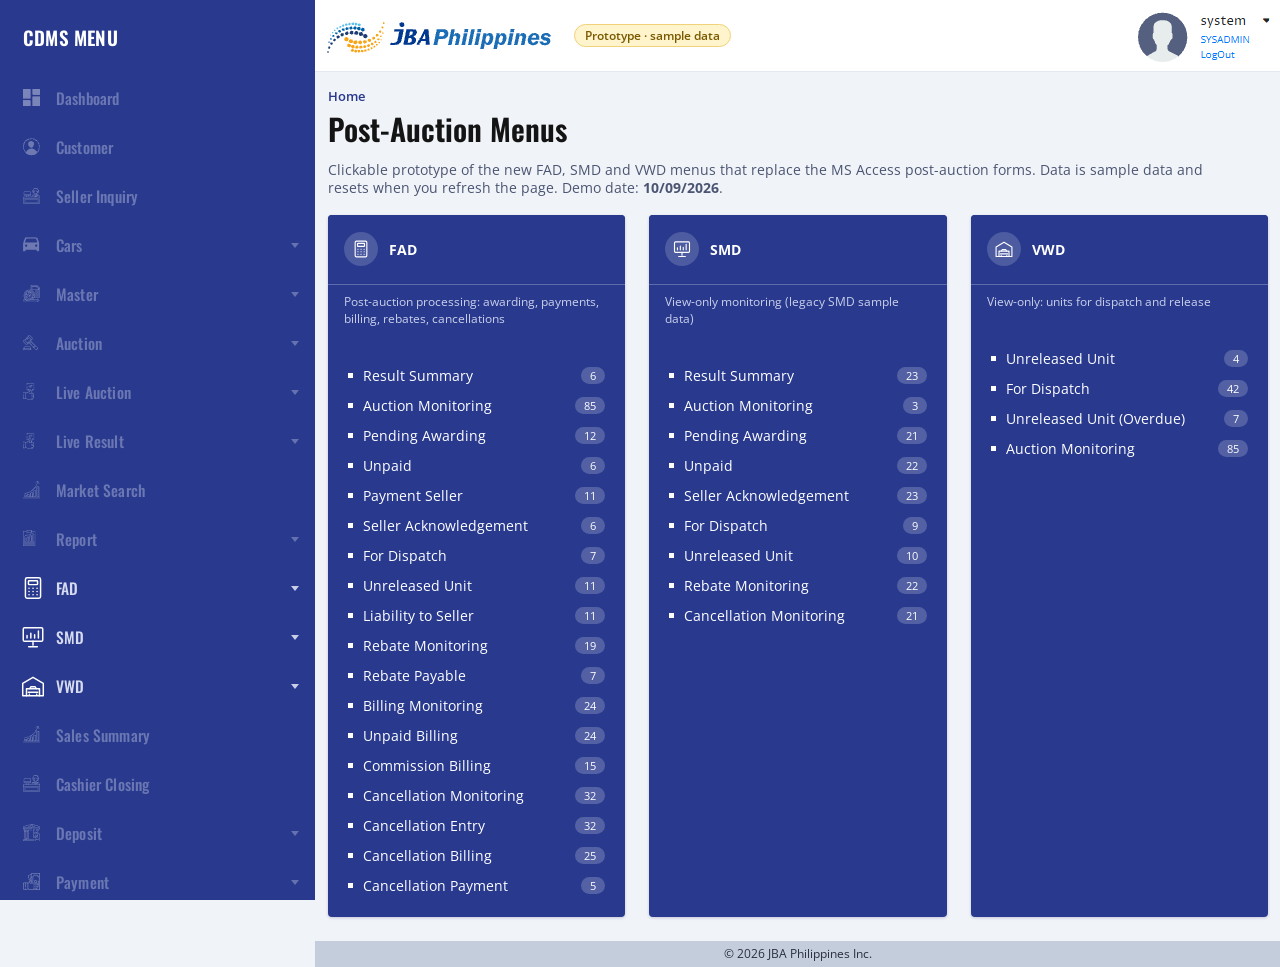
==== index.html @ b1fbfd3d "Add CDMS post-auction menus prototype (FAD, SMD, VWD) Clickable to-be prototype replacing the MS Acc" ====
<!DOCTYPE html>
<html lang="en">
<head>
  <meta charset="utf-8">
  <meta name="viewport" content="width=device-width, initial-scale=1">
  <title>CDMS Prototype | Post-Auction Menus</title>
  <link rel="stylesheet" href="styles.css">
  <script src="data.js" defer></script>
  <script src="app.js" defer></script>
</head>
<body>
  <div class="app">
    <nav class="side" aria-label="CDMS menu">
      <div class="side-h">CDMS MENU</div>
      <div class="menu" id="menu"></div>
    </nav>
    <div class="main">
      <header class="top">
        <button type="button" class="burger" id="burger" aria-label="Open menu"><svg width="20" height="20" viewBox="0 0 24 24" fill="none" stroke="#293a8e" stroke-width="2.2" stroke-linecap="round"><path d="M4 6h16M4 12h16M4 18h16"/></svg></button>
        <img class="logo" id="home-logo" src="assets/logo.png" alt="JBA Philippines (go to Home)">
        <span class="proto-tag">Prototype · sample data</span>
        <img class="user" src="assets/user.png" alt="Signed in as system (SYSADMIN)">
      </header>
      <main class="content" id="content" tabindex="-1"></main>
      <footer class="foot">&copy; 2026 JBA Philippines Inc.</footer>
    </div>
  </div>
  <div class="toast-wrap" id="toasts" aria-live="polite"></div>
</body>
</html>
---- styles.css ----
/* styles.css — CDMS Post-Auction prototype (FAD / SMD / VWD). Vanilla CSS, no framework. */
/* FONTS:START (embedded so the prototype works offline from file://) */
@font-face{font-family:'Oswald';font-weight:400;font-display:swap;src:url([data-uri]) format('woff2');}
@font-face{font-family:'Oswald';font-weight:500;font-display:swap;src:url([data-uri]) format('woff2');}
@font-face{font-family:'Oswald';font-weight:600;font-display:swap;src:url([data-uri]) format('woff2');}
@font-face{font-family:'Open Sans';font-weight:400;font-display:swap;src:url([data-uri]) format('woff2');}
@font-face{font-family:'Open Sans';font-weight:600;font-display:swap;src:url([data-uri]) format('woff2');}
@font-face{font-family:'Open Sans';font-weight:700;font-display:swap;src:url([data-uri]) format('woff2');}
/* FONTS:END */
:root{
  --navy:#293a8e; --navy-dark:#172565; --navy-mid:#22317a; --navy-deep:#1c2a6c; --navy-active:#3f4e9a; --edit:#2d55b8;
  --bg:#f0f3f8; --card:#fff; --text:#1f2433; --muted:#4b5571; --faint:#6b7491; --line:#e5e9f2; --line-2:#c9d1e3;
  --zebra:#f7f9fc; --sel:#e4ebfb; --dirty-bg:#fff8e1; --dirty-bd:#e0b64a; --danger:#b42318; --ok:#1b7343;
  --side-w:315px; --top-h:72px; --radius:4px;
  --font-ui:'Open Sans',Arial,sans-serif; --font-head:'Oswald','Arial Narrow',Arial,sans-serif;
}
*{box-sizing:border-box}
html,body{margin:0;height:100%}
body{font-family:var(--font-ui);background:var(--bg);color:var(--text);font-size:14px;-webkit-font-smoothing:antialiased}
button,input,select,textarea{font:inherit;color:inherit}
button{cursor:pointer}
.app{display:flex;min-height:100vh}

/* ---------- Sidebar ---------- */
.side{width:var(--side-w);flex:none;background:var(--navy);display:flex;flex-direction:column;position:sticky;top:0;height:100vh;z-index:30}
.side-h{height:73px;flex:none;display:flex;align-items:center;padding-left:23px;font-family:var(--font-head);font-weight:600;font-size:19px;color:#fff;letter-spacing:.2px}
.menu{flex:1;overflow-y:auto;padding-bottom:16px;scrollbar-width:thin;scrollbar-color:rgba(255,255,255,.3) transparent}
.mi{width:100%;height:49px;display:flex;align-items:center;padding:0 40px 0 20px;background:none;border:0;color:#d6dbef;font-family:var(--font-head);font-weight:500;font-size:15.5px;letter-spacing:.15px;position:relative;text-align:left}
.mi img,.mi svg{width:26px;height:26px;margin-right:10px;flex:none}
.mi .caret{position:absolute;right:16px;top:50%;margin-top:-2px;border-top:5px solid #c9cee6;border-left:4.5px solid transparent;border-right:4.5px solid transparent;transition:transform .15s}
.mi[aria-expanded="true"]{color:#fff;background:#2f409a}
.mi[aria-expanded="true"] .caret{transform:rotate(180deg)}
.mi:not(.is-disabled):hover{background:#33449e;color:#fff}
.mi.is-disabled{opacity:.38;cursor:not-allowed}
.mi:focus-visible,.mis:focus-visible{outline:2px solid #fff;outline-offset:-2px}
.lvs{background:var(--navy-mid);padding:4px 0 6px}
.lvs[hidden]{display:none}
.mis{display:flex;align-items:center;height:33px;padding-left:56px;color:#bcc3e2;font-family:var(--font-head);font-weight:400;font-size:14.5px;letter-spacing:.2px;position:relative;text-decoration:none}
.mis:before{content:'';position:absolute;left:30px;top:50%;width:6px;height:6px;margin-top:-3px;border-radius:50%;border:1.5px solid #7f89bd}
.mis:hover{color:#fff;background:#2a3a88}
.mis.is-active{background:var(--navy-active);color:#fff;box-shadow:inset 4px 0 0 #fff}
.mis.is-active:before{background:#fff;border-color:#fff}
.mis .cnt{margin-left:auto;margin-right:16px;font-family:var(--font-ui);font-size:11px;background:rgba(255,255,255,.14);border-radius:9px;padding:0 7px;line-height:17px}
.side-note{padding:10px 20px 4px;color:#9aa3cf;font-size:11.5px;line-height:1.4}

/* ---------- Main ---------- */
.main{flex:1;display:flex;flex-direction:column;min-width:0}
.top{height:var(--top-h);flex:none;background:#fff;display:flex;align-items:center;gap:14px;padding:0 4px 0 7px;border-bottom:1px solid #e3e7ef;position:sticky;top:0;z-index:20}
.top .logo{height:46px;cursor:pointer}
.top .user{height:62px;margin-left:auto}
.proto-tag{font-size:11.5px;font-weight:600;color:#7a5a00;background:#fff4cc;border:1px solid #f0d27a;border-radius:12px;padding:3px 10px}
.burger{display:none;border:1px solid var(--line-2);background:#fff;border-radius:4px;width:38px;height:38px;align-items:center;justify-content:center}
.content{flex:1;padding:16px 12px 24px 13px}
.foot{height:26px;flex:none;background:#c4cddb;display:flex;align-items:center;justify-content:center;font-size:12px;color:#2a2f3d}

/* ---------- Page head ---------- */
.crumb{font-size:12.5px;color:var(--faint);display:flex;gap:7px;align-items:center}
.crumb a{color:var(--faint);text-decoration:none}.crumb a:hover{text-decoration:underline}
.crumb b{color:var(--navy);font-weight:600}
.hrow{display:flex;align-items:flex-end;justify-content:space-between;gap:12px;margin-top:3px;flex-wrap:wrap}
h1{font-family:var(--font-head);font-weight:600;font-size:30px;color:#141414;margin:0;line-height:1.2}
.acts{display:flex;gap:6px;align-items:center;font-size:12px;color:var(--faint);padding-bottom:5px}
.pill{border:1px solid #9aa4cf;color:var(--navy);background:#fff;border-radius:12px;padding:2px 11px;font-size:12px;font-weight:600}
.pill.u{background:var(--navy);color:#fff;border-color:var(--navy)}
.rule{margin-top:7px;font-size:13px;color:var(--muted);display:flex;gap:7px;align-items:flex-start}
.rule svg{color:var(--navy);flex:none;margin-top:1px}

/* ---------- Cards ---------- */
.card{background:var(--card);border-radius:var(--radius);box-shadow:0 1px 3px rgba(23,37,101,.13);margin-top:14px;overflow:hidden}
.card-h{background:var(--navy);color:#fff;min-height:50px;display:flex;align-items:center;padding:0 16px;gap:11px;font-size:14px}
.card-h .ico{width:34px;height:34px;border-radius:50%;background:rgba(255,255,255,.17);display:flex;align-items:center;justify-content:center;flex:none}
.card-h .bdg{background:rgba(255,255,255,.2);border-radius:10px;padding:1px 9px;font-size:11px;font-weight:600}
.card-h .sp{flex:1}
.card-h .hint{font-size:12px;color:#c9cfeb;display:flex;gap:14px}
.fb{padding:12px 16px 14px;display:flex;flex-wrap:wrap;gap:12px 14px;align-items:flex-end}
.fld{display:flex;flex-direction:column;gap:5px;width:205px}
.fld.w1{width:150px}.fld.w2{width:300px}
.fld label,.fld .lbl{font-size:12px;font-weight:600;color:#3b4466}
.ctl{height:34px;border:1px solid var(--line-2);border-radius:3px;background:#fff;padding:0 10px;font-size:13px;width:100%}
.ctl:focus,.cell-in:focus,textarea.ctl:focus{outline:none;border-color:var(--navy);box-shadow:0 0 0 2px rgba(41,58,142,.18)}
textarea.ctl{height:76px;padding:8px 10px;resize:vertical}
.ctl[readonly]{background:#f1f3f8;color:var(--muted)}
.range{display:flex;gap:6px;align-items:center}.range .ctl{width:auto;flex:1;min-width:0;padding:0 6px}
.err{color:var(--danger);font-size:12px;min-height:0}
.is-invalid{border-color:var(--danger)!important;background:#fff5f5!important}
.btns{display:flex;gap:8px;margin-left:auto;flex-wrap:wrap}
.btn{height:34px;padding:0 15px;border-radius:3px;font-size:13px;font-weight:600;display:inline-flex;align-items:center;gap:7px;white-space:nowrap;border:1px solid var(--navy)}
.btn.pr{background:var(--navy);color:#fff}
.btn.pr:hover{background:#22327c}
.btn.ol{background:#fff;color:var(--navy)}
.btn.ol:hover{background:#f2f4fb}
.btn.gh{background:#fff;color:var(--muted);border-color:#cfd6e6}
.btn.dg{background:var(--danger);color:#fff;border-color:var(--danger)}
.btn[disabled]{opacity:.45;cursor:not-allowed}
.btn .n{background:rgba(255,255,255,.25);border-radius:9px;padding:0 6px;font-size:11px}
.btn.ol .n{background:#e6e9f5}

/* ---------- Table ---------- */
.tb{display:flex;align-items:center;gap:14px;padding:10px 16px;border-bottom:1px solid #e6eaf2;font-size:12.5px;color:var(--muted);flex-wrap:wrap}
.tb select{height:28px;border:1px solid var(--line-2);border-radius:3px;padding:0 6px;margin:0 6px;background:#fff}
.lg{display:flex;gap:14px;align-items:center}
.lg span{display:inline-flex;align-items:center;gap:5px}
.sw{width:13px;height:13px;border-radius:2px;display:inline-block}
.sw.l{background:var(--navy-dark)}.sw.e{background:var(--edit)}.sw.d{background:var(--dirty-bg);border:1px solid var(--dirty-bd)}
.msg{margin:10px 16px 0;padding:9px 12px;border-radius:3px;font-size:13px;display:flex;gap:8px;align-items:flex-start}
.msg.error{background:#fdecec;color:#8a1c12;border:1px solid #f3c2bd}
.msg.info{background:#eef2fb;color:#2a3a7a;border:1px solid #cfd8f0}
.tw{padding:0 16px;overflow-x:auto}
table{width:100%;border-collapse:collapse;font-size:12.5px}
th{background:var(--navy-dark);color:#fff;font-weight:600;padding:0;text-align:center;border-right:1px solid #2b3a7d;vertical-align:middle;font-size:12.3px}
th:last-child{border-right:0}
th.ed{background:var(--edit)}
th .hb{width:100%;min-height:40px;background:none;border:0;color:#fff;font-weight:600;padding:6px 7px;display:flex;align-items:center;justify-content:center;gap:5px;line-height:1.25}
th .hb:hover{background:rgba(255,255,255,.08)}
th .lk{opacity:.6;flex:none}
.si{display:inline-block;width:7px;height:11px;margin-left:2px;position:relative;opacity:.45;flex:none}
.si:before,.si:after{content:'';position:absolute;left:0;border-left:3.5px solid transparent;border-right:3.5px solid transparent}
.si:before{top:0;border-bottom:4px solid #fff}.si:after{bottom:0;border-top:4px solid #fff}
th[aria-sort="ascending"] .si,th[aria-sort="descending"] .si{opacity:1}
th[aria-sort="ascending"] .si:after{opacity:.25}
th[aria-sort="descending"] .si:before{opacity:.25}
td{padding:0 8px;height:34px;border-bottom:1px solid var(--line);white-space:nowrap}
tbody tr:nth-child(even) td{background:var(--zebra)}
tbody tr.is-dirty td{background:#fffdf4}
td.r{text-align:right;font-variant-numeric:tabular-nums}
td.c{text-align:center}
.tx{overflow:hidden;text-overflow:ellipsis;white-space:nowrap}
tfoot td{font-weight:700;background:#eef1f8;border-top:2px solid var(--line-2);border-bottom:0}
.cell-in{height:26px;border:1px solid #b7c2dd;border-radius:3px;background:#fff;padding:0 6px;font-size:12.5px;width:100%;min-width:118px}
.cell-in.num{text-align:right;min-width:100px}
.cell-in.is-dirty,.chk.is-dirty{background:var(--dirty-bg);border-color:var(--dirty-bd)}
.chk{width:17px;height:17px;accent-color:var(--navy);cursor:pointer;vertical-align:middle}
.chk.is-dirty{outline:2px solid #f2d27a;outline-offset:1px}
.ro-chk{display:inline-flex;width:16px;height:16px;border-radius:3px;border:1.5px solid #c2c8d8;background:#f1f3f8;align-items:center;justify-content:center;color:#fff;vertical-align:middle}
.ro-chk.on{background:#8f99c2;border-color:#8f99c2}
.st{display:inline-block;padding:2px 9px;border-radius:10px;font-size:11.5px;font-weight:600}
.st.sold{background:#e2f3e9;color:var(--ok)}.st.ns{background:#eceff4;color:#59627a}.st.cx{background:#fde7e7;color:var(--danger)}
.late{color:var(--danger);font-weight:600}
.empty{padding:38px 16px;text-align:center;color:var(--faint)}
.empty svg{color:#b8c0d8;margin-bottom:6px}
.empty b{display:block;color:var(--text);font-size:14px;margin-bottom:4px}
.pg{display:flex;justify-content:space-between;align-items:center;padding:11px 16px 13px;font-size:12.5px;color:var(--muted);gap:10px;flex-wrap:wrap}
.pgr{display:flex;gap:4px}
.pb{min-width:30px;height:28px;padding:0 9px;border:1px solid #cfd6e6;border-radius:3px;background:#fff;color:var(--navy)}
.pb.is-active{background:var(--navy);color:#fff;border-color:var(--navy)}
.pb[disabled]{color:#a6aec2;cursor:not-allowed}

/* ---------- Entry form (Cancellation Entry) ---------- */
.row2{display:flex;gap:14px;align-items:stretch}
.fgrid{display:grid;grid-template-columns:repeat(4,1fr);gap:14px 22px;padding:16px 18px 6px}
.fgrid.two{grid-template-columns:1fr 1fr}
.fgrid .fld{width:auto}
.fgrid .full{grid-column:1/-1}.fgrid .half{grid-column:span 2}
.fact{display:flex;justify-content:flex-end;gap:8px;padding:10px 18px 16px}
.note{font-size:12.5px;color:var(--faint);padding:0 18px 14px}
.chkline{display:flex;align-items:center;gap:9px;height:34px;font-size:13px}

/* ---------- Home ---------- */
.home h1{margin:6px 0 4px}
.home .lead{color:var(--muted);font-size:13.5px;max-width:900px}
.hgrid{display:grid;grid-template-columns:repeat(3,minmax(0,1fr));gap:24px;margin-top:18px}
.hcard{background:var(--navy);color:#fff;border-radius:var(--radius);box-shadow:0 1px 3px rgba(23,37,101,.2);overflow:hidden}
.hcard .card-h{border-bottom:1px solid rgba(255,255,255,.25);min-height:70px}
.hcard ul{list-style:none;margin:0;padding:10px 16px 16px}
.hcard li a{display:flex;align-items:center;gap:10px;color:#fff;text-decoration:none;font-size:13.5px;padding:6px 4px;border-radius:3px}
.hcard li a:before{content:'';width:5px;height:5px;background:#fff;flex:none}
.hcard li a:hover{background:rgba(255,255,255,.08)}
.hcard .cnt{margin-left:auto;background:rgba(255,255,255,.2);border-radius:10px;padding:1px 9px;font-size:11px}
.hcard .sub{font-size:12px;color:#c9cfeb;padding:0 16px 12px;margin-top:-6px}

/* ---------- Modal & toast ---------- */
.modal-bg{position:fixed;inset:0;background:rgba(14,20,45,.45);display:flex;align-items:flex-start;justify-content:center;padding:40px 16px;z-index:100;overflow:auto}
.modal{background:#fff;border-radius:6px;box-shadow:0 10px 40px rgba(0,0,0,.25);width:min(860px,100%)}
.modal.wide{width:min(1040px,100%)}
.modal-h{background:var(--navy);color:#fff;padding:14px 18px;border-radius:6px 6px 0 0;display:flex;align-items:center;gap:10px;font-weight:600}
.modal-h .x{margin-left:auto;background:none;border:0;color:#fff;font-size:20px;line-height:1}
.modal-b{padding:16px 18px;max-height:65vh;overflow:auto}
.modal-f{padding:12px 18px;border-top:1px solid var(--line);display:flex;justify-content:flex-end;gap:8px;align-items:center}
.modal-f .left{margin-right:auto;font-size:12px;color:var(--faint)}
.mail{border:1px solid var(--line);border-radius:4px;margin-bottom:14px}
.mail-h{background:#f6f8fc;padding:10px 12px;font-size:12.5px;display:grid;grid-template-columns:80px 1fr;gap:4px 8px;border-bottom:1px solid var(--line)}
.mail-h b{color:var(--faint);font-weight:600}
.mail-b{padding:12px;font-size:13px;line-height:1.55}
.att{display:inline-flex;align-items:center;gap:6px;border:1px solid var(--line-2);border-radius:3px;padding:3px 8px;font-size:12px;background:#fff}
.doc{border:1px solid var(--line);padding:22px 26px;font-size:12.5px}
.doc h2{font-family:var(--font-head);font-weight:600;font-size:20px;margin:0 0 2px}
.doc .meta{display:flex;justify-content:space-between;color:var(--muted);margin-bottom:12px;gap:12px;flex-wrap:wrap}
.doc table th{background:#eef1f8;color:var(--text);padding:6px 8px;border:1px solid var(--line)}
.doc table td{border:1px solid var(--line);height:28px}
.doc .sign{display:flex;gap:40px;margin-top:34px}.doc .sign div{flex:1;border-top:1px solid #999;padding-top:4px;color:var(--muted);font-size:11.5px}
.doc .fn{margin-top:10px;font-size:11.5px;color:var(--faint)}
.toast-wrap{position:fixed;right:18px;bottom:40px;display:flex;flex-direction:column;gap:8px;z-index:200}
.toast{background:#1d2a64;color:#fff;padding:11px 14px;border-radius:5px;box-shadow:0 6px 20px rgba(0,0,0,.2);font-size:13px;max-width:380px;display:flex;gap:8px;animation:tin .2s ease-out}
.toast.warn{background:#7a4a00}
@keyframes tin{from{transform:translateY(8px);opacity:0}to{transform:none;opacity:1}}
.sr{position:absolute;width:1px;height:1px;overflow:hidden;clip:rect(0 0 0 0)}

/* ---------- Responsive: tablet ---------- */
@media (max-width:1100px){
  .side{position:fixed;left:0;top:0;transform:translateX(-100%);transition:transform .2s;box-shadow:4px 0 20px rgba(0,0,0,.25)}
  body.nav-open .side{transform:none}
  .burger{display:inline-flex}
  .hgrid{grid-template-columns:1fr 1fr}
  .row2{flex-direction:column}
  .row2>.card{width:auto!important}
  .fgrid{grid-template-columns:1fr 1fr}
}
@media (max-width:768px){
  .hgrid{grid-template-columns:1fr}
  .fld,.fld.w2{width:100%}
  .fgrid{grid-template-columns:1fr}
  .acts{display:none}
  .top .user{height:48px}
}

/* ---------- Print ---------- */
@media print{
  .side,.top,.foot,.acts,.card.filter,.tb,.pg,.btns,.toast-wrap,.burger{display:none!important}
  .content{padding:0}
  .card{box-shadow:none;border:1px solid #ccc}
  .tw{overflow:visible}
  body.printing .app{display:none}
  body.printing .modal-bg{position:static;background:none;padding:0}
  body.printing .modal{box-shadow:none;width:100%}
  body.printing .modal-h,body.printing .modal-f{display:none}
  body.printing .modal-b{max-height:none;overflow:visible;padding:0}
  @page{size:A4 landscape;margin:12mm}
}
table.cmp th{font-size:11.5px}table.cmp th .hb{padding:5px 4px}table.cmp td{padding:0 5px;font-size:12px}
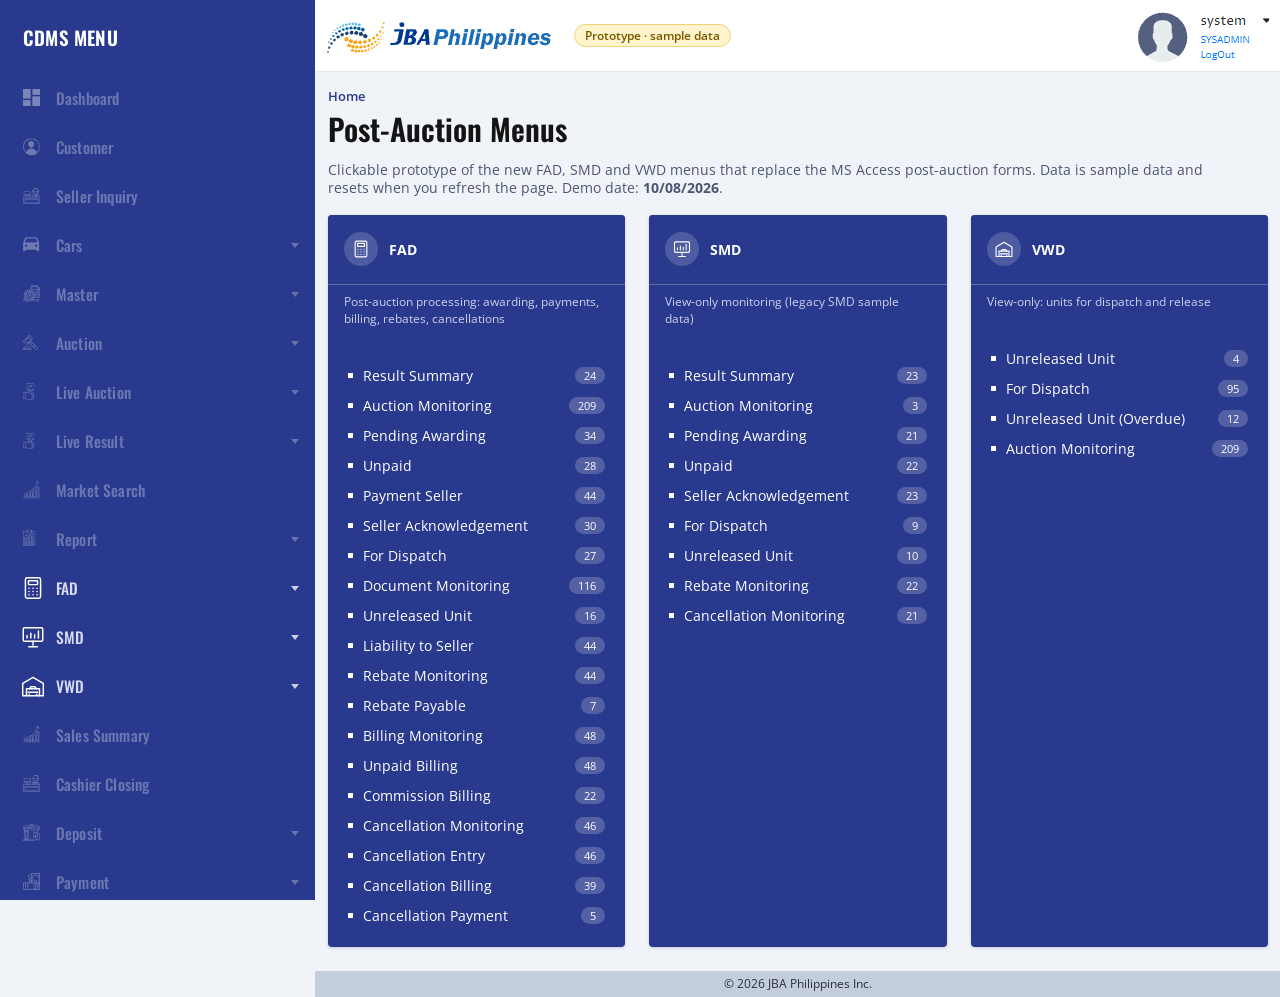
==== commit c44f4a6c: "Add reports.js with awarding and rebate confirmation in the BAAF email Email BAAF now previews the n" ====
--- a/index.html
+++ b/index.html
@@ -7,6 +7,7 @@
   <link rel="stylesheet" href="styles.css">
   <script src="data.js" defer></script>
   <script src="app.js" defer></script>
+  <script src="reports.js" defer></script>
 </head>
 <body>
   <div class="app">
--- a/styles.css
+++ b/styles.css
@@ -33,6 +33,8 @@
 .mi[aria-expanded="true"] .caret{transform:rotate(180deg)}
 .mi:not(.is-disabled):hover{background:#33449e;color:#fff}
 .mi.is-disabled{opacity:.38;cursor:not-allowed}
+a.mi{text-decoration:none}
+.mi.is-active{background:var(--navy-active);color:#fff;box-shadow:inset 4px 0 0 #fff}
 .mi:focus-visible,.mis:focus-visible{outline:2px solid #fff;outline-offset:-2px}
 .lvs{background:var(--navy-mid);padding:4px 0 6px}
 .lvs[hidden]{display:none}
@@ -135,7 +137,8 @@
 .ro-chk{display:inline-flex;width:16px;height:16px;border-radius:3px;border:1.5px solid #c2c8d8;background:#f1f3f8;align-items:center;justify-content:center;color:#fff;vertical-align:middle}
 .ro-chk.on{background:#8f99c2;border-color:#8f99c2}
 .st{display:inline-block;padding:2px 9px;border-radius:10px;font-size:11.5px;font-weight:600}
-.st.sold{background:#e2f3e9;color:var(--ok)}.st.ns{background:#eceff4;color:#59627a}.st.cx{background:#fde7e7;color:var(--danger)}
+.st.sold{background:#e2f3e9;color:var(--ok)}.st.ns{background:#eceff4;color:#59627a}.st.cx{background:#fde7e7;color:var(--danger)}.st.up{background:var(--sel);color:var(--edit)}
+.blank{color:var(--faint);font-style:italic}
 .late{color:var(--danger);font-weight:600}
 .empty{padding:38px 16px;text-align:center;color:var(--faint)}
 .empty svg{color:#b8c0d8;margin-bottom:6px}
@@ -214,6 +217,27 @@
   .top .user{height:48px}
 }
 
+/* ---------- Reports (layouts of the MS Access samples) ---------- */
+.rpt{background:#fff;color:#111;font-size:12px;line-height:1.45;padding:16mm 14mm;margin:0 auto 16px;border:1px solid var(--line);max-width:1040px}
+.rpt h1{font-family:var(--font-head);font-size:22px;text-align:center;margin:0 0 14px;letter-spacing:.3px}
+.rpt h2{font-size:14px;text-align:center;margin:0 0 2px}
+.rpt h3{font-size:12px;margin:14px 0 4px;text-transform:uppercase;letter-spacing:.3px}
+.rpt p{margin:6px 0}
+.rpt table{width:100%;border-collapse:collapse;margin:8px 0}
+.rpt th{background:#eef1f8;border:1px solid #b9bfcc;padding:5px 6px;font-size:11px;text-align:left;font-weight:600}
+.rpt td{border:1px solid #b9bfcc;padding:4px 6px;font-size:11.5px;vertical-align:top}
+.rpt .r{text-align:right}.rpt .c{text-align:center}
+.rpt tfoot td{font-weight:700;background:#f6f7fb}
+.rpt .kv{display:grid;grid-template-columns:140px 1fr 140px 1fr;gap:4px 12px;margin-bottom:10px}
+.rpt .kv b{font-weight:600;color:#444}
+.rpt .rsign{display:flex;gap:48px;margin-top:42px}.rpt .rsign div{flex:1;border-top:1px solid #333;padding-top:4px;text-align:center;font-size:11px}
+.rpt .fn{font-size:10.5px;color:#555}
+.rpt .rbox{display:inline-block;width:12px;height:12px;border:1px solid #333;margin-right:6px;vertical-align:-2px;text-align:center;line-height:11px;font-size:10px}
+.cols2{display:grid;grid-template-columns:1fr 1fr;gap:2px 24px}
+.rpt .split{display:grid;grid-template-columns:2fr 1fr;gap:18px;border-bottom:1px dashed #999;padding-bottom:14px;margin-bottom:14px}
+.rpt .split:last-child{border-bottom:0}
+button.att{cursor:pointer;font-family:inherit;color:inherit}button.att:hover{background:#f6f8fc}
+
 /* ---------- Print ---------- */
 @media print{
   .side,.top,.foot,.acts,.card.filter,.tb,.pg,.btns,.toast-wrap,.burger{display:none!important}
@@ -225,6 +249,8 @@
   body.printing .modal{box-shadow:none;width:100%}
   body.printing .modal-h,body.printing .modal-f{display:none}
   body.printing .modal-b{max-height:none;overflow:visible;padding:0}
+  body.printing .no-print{display:none!important}
+  .rpt{border:0;margin:0;padding:0;max-width:none;page-break-after:always}
   @page{size:A4 landscape;margin:12mm}
 }
 table.cmp th{font-size:11.5px}table.cmp th .hb{padding:5px 4px}table.cmp td{padding:0 5px;font-size:12px}
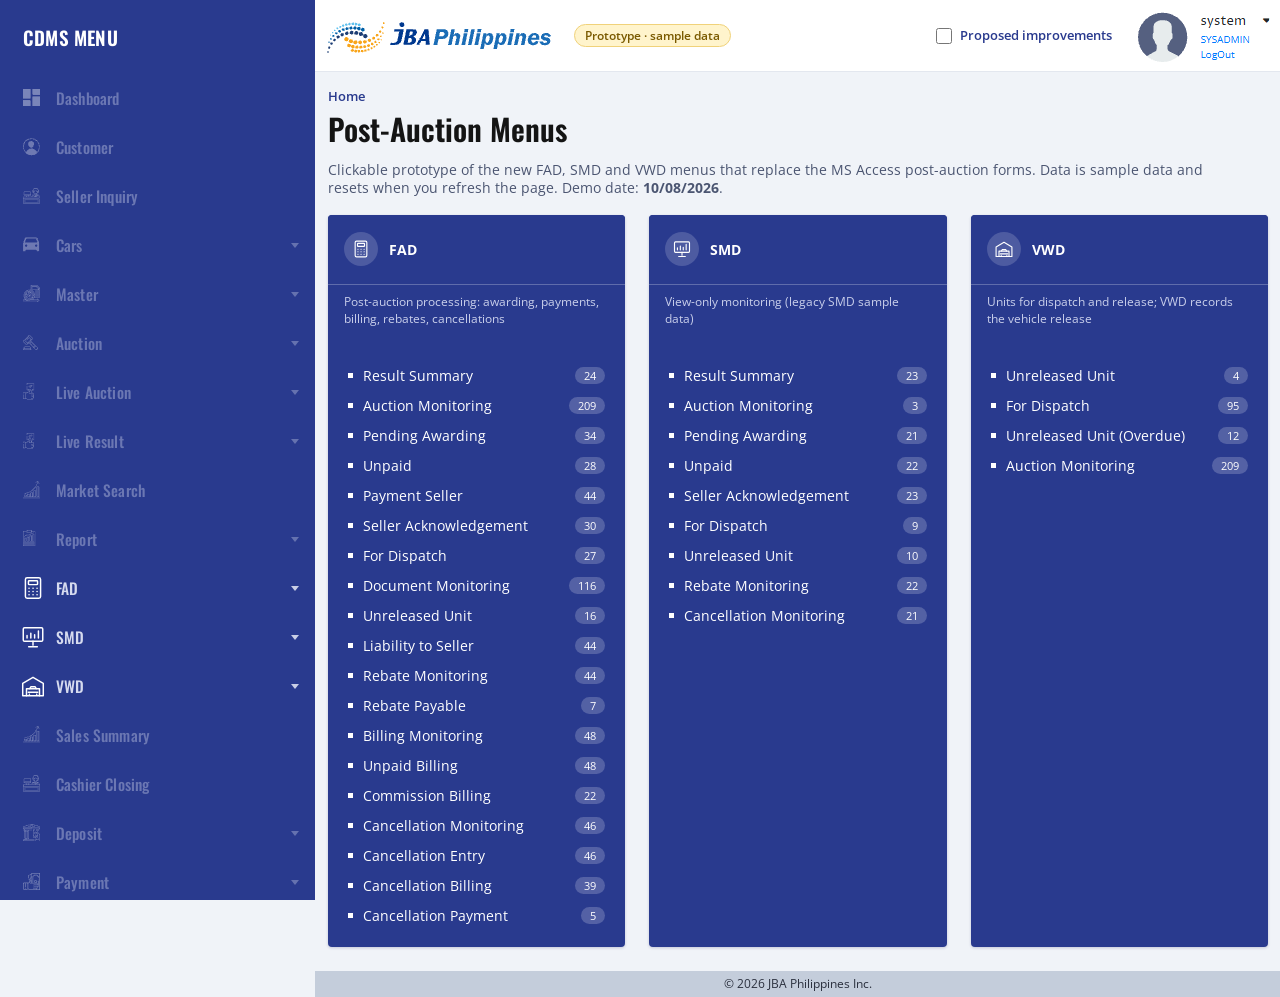
==== commit 0a9f684b: "Add the Proposed improvements switch, tags and data-extra.js Co-Authored-By: Claude Opus 5.5 <norepl" ====
--- a/index.html
+++ b/index.html
@@ -6,6 +6,7 @@
   <title>CDMS Prototype | Post-Auction Menus</title>
   <link rel="stylesheet" href="styles.css">
   <script src="data.js" defer></script>
+  <script src="data-extra.js" defer></script>
   <script src="app.js" defer></script>
   <script src="reports.js" defer></script>
 </head>
@@ -20,6 +21,7 @@
         <button type="button" class="burger" id="burger" aria-label="Open menu"><svg width="20" height="20" viewBox="0 0 24 24" fill="none" stroke="#293a8e" stroke-width="2.2" stroke-linecap="round"><path d="M4 6h16M4 12h16M4 18h16"/></svg></button>
         <img class="logo" id="home-logo" src="assets/logo.png" alt="JBA Philippines (go to Home)">
         <span class="proto-tag">Prototype · sample data</span>
+        <label class="prop-switch" title="Show LOGIQUE's proposed improvements (P1 to P6)"><input type="checkbox" id="proposed-switch">Proposed improvements</label>
         <img class="user" src="assets/user.png" alt="Signed in as system (SYSADMIN)">
       </header>
       <main class="content" id="content" tabindex="-1"></main>
--- a/styles.css
+++ b/styles.css
@@ -186,13 +186,6 @@
 .mail-h b{color:var(--faint);font-weight:600}
 .mail-b{padding:12px;font-size:13px;line-height:1.55}
 .att{display:inline-flex;align-items:center;gap:6px;border:1px solid var(--line-2);border-radius:3px;padding:3px 8px;font-size:12px;background:#fff}
-.doc{border:1px solid var(--line);padding:22px 26px;font-size:12.5px}
-.doc h2{font-family:var(--font-head);font-weight:600;font-size:20px;margin:0 0 2px}
-.doc .meta{display:flex;justify-content:space-between;color:var(--muted);margin-bottom:12px;gap:12px;flex-wrap:wrap}
-.doc table th{background:#eef1f8;color:var(--text);padding:6px 8px;border:1px solid var(--line)}
-.doc table td{border:1px solid var(--line);height:28px}
-.doc .sign{display:flex;gap:40px;margin-top:34px}.doc .sign div{flex:1;border-top:1px solid #999;padding-top:4px;color:var(--muted);font-size:11.5px}
-.doc .fn{margin-top:10px;font-size:11.5px;color:var(--faint)}
 .toast-wrap{position:fixed;right:18px;bottom:40px;display:flex;flex-direction:column;gap:8px;z-index:200}
 .toast{background:#1d2a64;color:#fff;padding:11px 14px;border-radius:5px;box-shadow:0 6px 20px rgba(0,0,0,.2);font-size:13px;max-width:380px;display:flex;gap:8px;animation:tin .2s ease-out}
 .toast.warn{background:#7a4a00}
@@ -234,7 +227,13 @@
 .rpt .fn{font-size:10.5px;color:#555}
 .rpt .rbox{display:inline-block;width:12px;height:12px;border:1px solid #333;margin-right:6px;vertical-align:-2px;text-align:center;line-height:11px;font-size:10px}
 .cols2{display:grid;grid-template-columns:1fr 1fr;gap:2px 24px}
-.rpt .split{display:grid;grid-template-columns:2fr 1fr;gap:18px;border-bottom:1px dashed #999;padding-bottom:14px;margin-bottom:14px}
+.dt-lot{border:1px solid var(--line);border-radius:4px;margin:0 0 12px;padding:8px 12px}.dt-lot .cols2{margin-bottom:8px}
+.rpt .split{display:grid;grid-template-columns:2fr 1fr;gap:18px;border-bottom:1px dashed #999;padding-bottom:8px;margin-bottom:8px;break-inside:avoid;page-break-inside:avoid}
+.rpt .split .kv{grid-template-columns:auto 1fr auto 1fr;gap:2px 10px;margin-bottom:6px}
+.rpt .split .gp .kv{grid-template-columns:auto 1fr}
+.rpt .split .cols2{grid-template-columns:repeat(5,auto);gap:2px 12px}
+.rpt .split .rsign{margin-top:24px;gap:24px}
+.rpt .split p{margin:3px 0}
 .rpt .split:last-child{border-bottom:0}
 button.att{cursor:pointer;font-family:inherit;color:inherit}button.att:hover{background:#f6f8fc}
 
@@ -251,6 +250,21 @@
   body.printing .modal-b{max-height:none;overflow:visible;padding:0}
   body.printing .no-print{display:none!important}
   .rpt{border:0;margin:0;padding:0;max-width:none;page-break-after:always}
+  .rpt:last-child{page-break-after:auto;break-after:auto}
+  .rpt.portrait{page:rpt-portrait}
+  .rpt.landscape{page:rpt-landscape}
   @page{size:A4 landscape;margin:12mm}
 }
+/* Named pages for the reports (top level: named @page rules are not reliably accepted inside @media) */
+@page rpt-portrait{size:A4 portrait;margin:12mm}
+@page rpt-landscape{size:A4 landscape;margin:12mm}
 table.cmp th{font-size:11.5px}table.cmp th .hb{padding:5px 4px}table.cmp td{padding:0 5px;font-size:12px}
+/* ── Proposed improvements switch and tags (spec 2026-10-15) ── */
+.prop-switch{margin-left:auto;display:flex;align-items:center;gap:8px;font-size:12.5px;font-weight:600;color:var(--navy);cursor:pointer;white-space:nowrap}
+.prop-switch input{width:16px;height:16px;margin:0;accent-color:var(--navy);cursor:pointer}
+.top .prop-switch+.user{margin-left:6px}
+.ptag{display:inline-block;margin-left:6px;padding:0 7px;border-radius:9px;font-family:var(--font-ui);font-size:10.5px;font-weight:700;letter-spacing:0;line-height:17px;vertical-align:middle;white-space:nowrap;background:#fff4cc;color:#7a5a00;border:1px solid #f0d27a}
+.ptag.wish{background:#e2f3e9;color:#1d6b3c;border-color:#a9d8bb}
+.ptag.mini{font-size:9.5px;line-height:15px;padding:0 5px}
+@media (max-width:768px){.prop-switch{font-size:0;gap:0}}
+@media print{.ptag{display:none}}
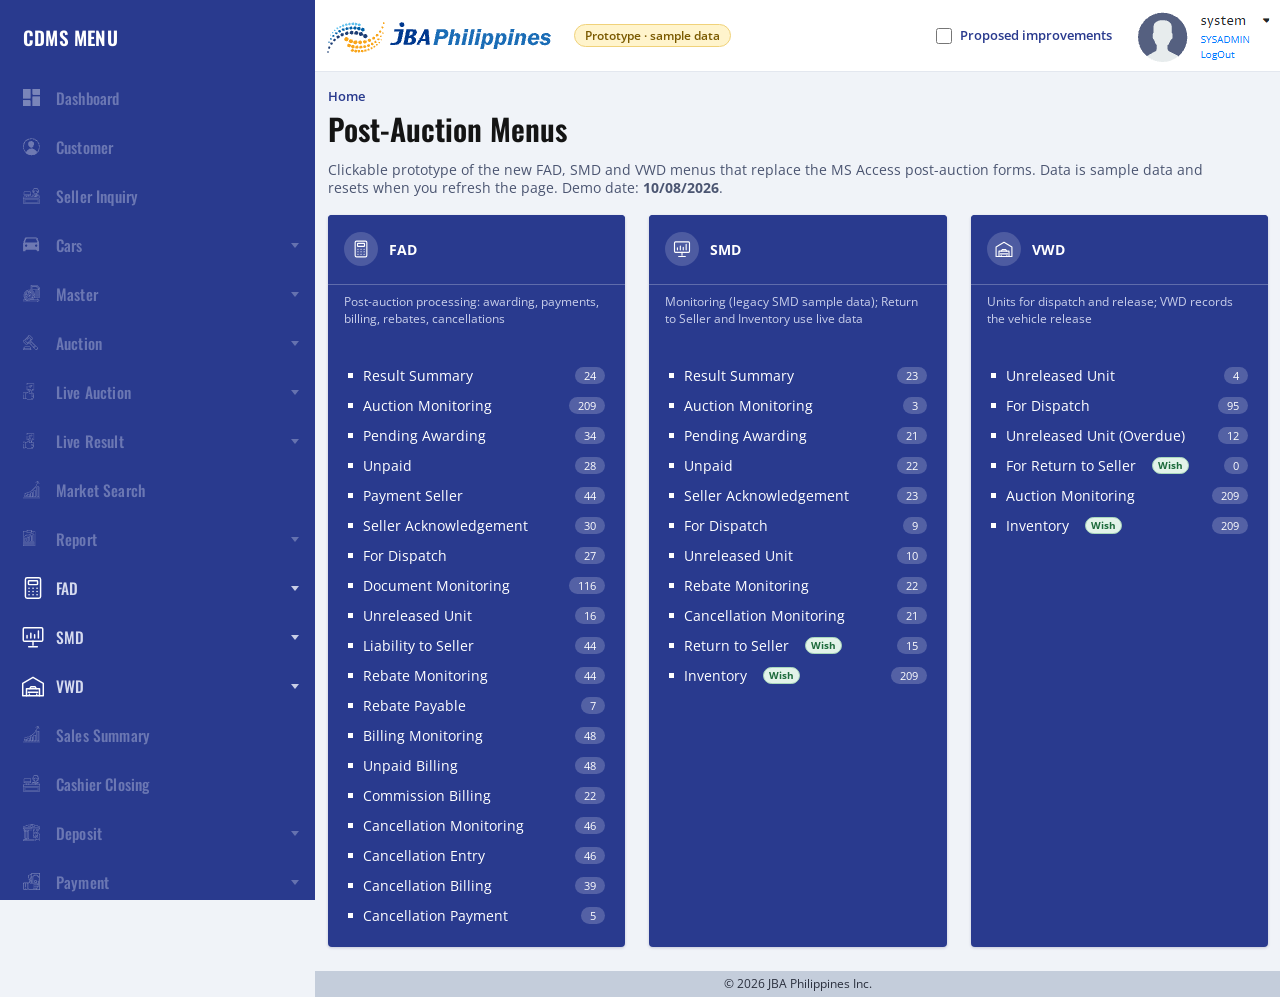
==== commit 686c9f6a: "Withdraw P1 and reword P3 after JBAP's feedback JBAP keeps the Access format for Buyer Paid, so the " ====
--- a/index.html
+++ b/index.html
@@ -21,7 +21,7 @@
         <button type="button" class="burger" id="burger" aria-label="Open menu"><svg width="20" height="20" viewBox="0 0 24 24" fill="none" stroke="#293a8e" stroke-width="2.2" stroke-linecap="round"><path d="M4 6h16M4 12h16M4 18h16"/></svg></button>
         <img class="logo" id="home-logo" src="assets/logo.png" alt="JBA Philippines (go to Home)">
         <span class="proto-tag">Prototype · sample data</span>
-        <label class="prop-switch" title="Show LOGIQUE's proposed improvements (P1 to P6)"><input type="checkbox" id="proposed-switch">Proposed improvements</label>
+        <label class="prop-switch" title="Show LOGIQUE's proposed improvements (P2 to P6)"><input type="checkbox" id="proposed-switch">Proposed improvements</label>
         <img class="user" src="assets/user.png" alt="Signed in as system (SYSADMIN)">
       </header>
       <main class="content" id="content" tabindex="-1"></main>
--- a/styles.css
+++ b/styles.css
@@ -268,3 +268,21 @@
 .ptag.mini{font-size:9.5px;line-height:15px;padding:0 5px}
 @media (max-width:768px){.prop-switch{font-size:0;gap:0}}
 @media print{.ptag{display:none}}
+.sr-only{position:absolute;width:1px;height:1px;padding:0;margin:-1px;overflow:hidden;clip:rect(0,0,0,0);white-space:nowrap;border:0}
+.msg[hidden]{display:none}
+/* P6: menu badges and the Home panels (switch on) */
+.qbs{margin-left:auto;margin-right:12px;display:flex;gap:4px}
+.qb{font-family:var(--font-ui);font-size:11px;line-height:17px;padding:0 7px;border-radius:9px;background:rgba(255,255,255,.18);color:#fff}
+.qb.late{background:#b42318}
+.pp-list{list-style:none;margin:0;padding:12px 18px 14px;display:grid;gap:8px;font-size:13px}
+.pp-list .ptag{margin-left:0}
+.pp-wait{display:grid;grid-template-columns:repeat(3,minmax(0,1fr));gap:18px;padding:12px 18px 16px}
+.pp-wait h3{margin:0 0 6px;font-size:13px}
+.pp-wait ul{list-style:none;margin:0;padding:0}
+.pp-wait li a{display:flex;align-items:center;gap:6px;padding:5px 0;font-size:13px;color:inherit;text-decoration:none}
+.pp-wait li a:hover{text-decoration:underline}
+.pp-wait .cnt{margin-left:auto;border-radius:9px;padding:0 8px;font-size:11px;background:#e8ecf7}
+.pp-wait .cnt.late{background:#fde7e7;color:#b42318}
+.pp-wait .cnt.late+.cnt{margin-left:0}
+.pp-wait .none{font-size:12.5px;color:#7b8299}
+@media (max-width:768px){.pp-wait{grid-template-columns:1fr}}
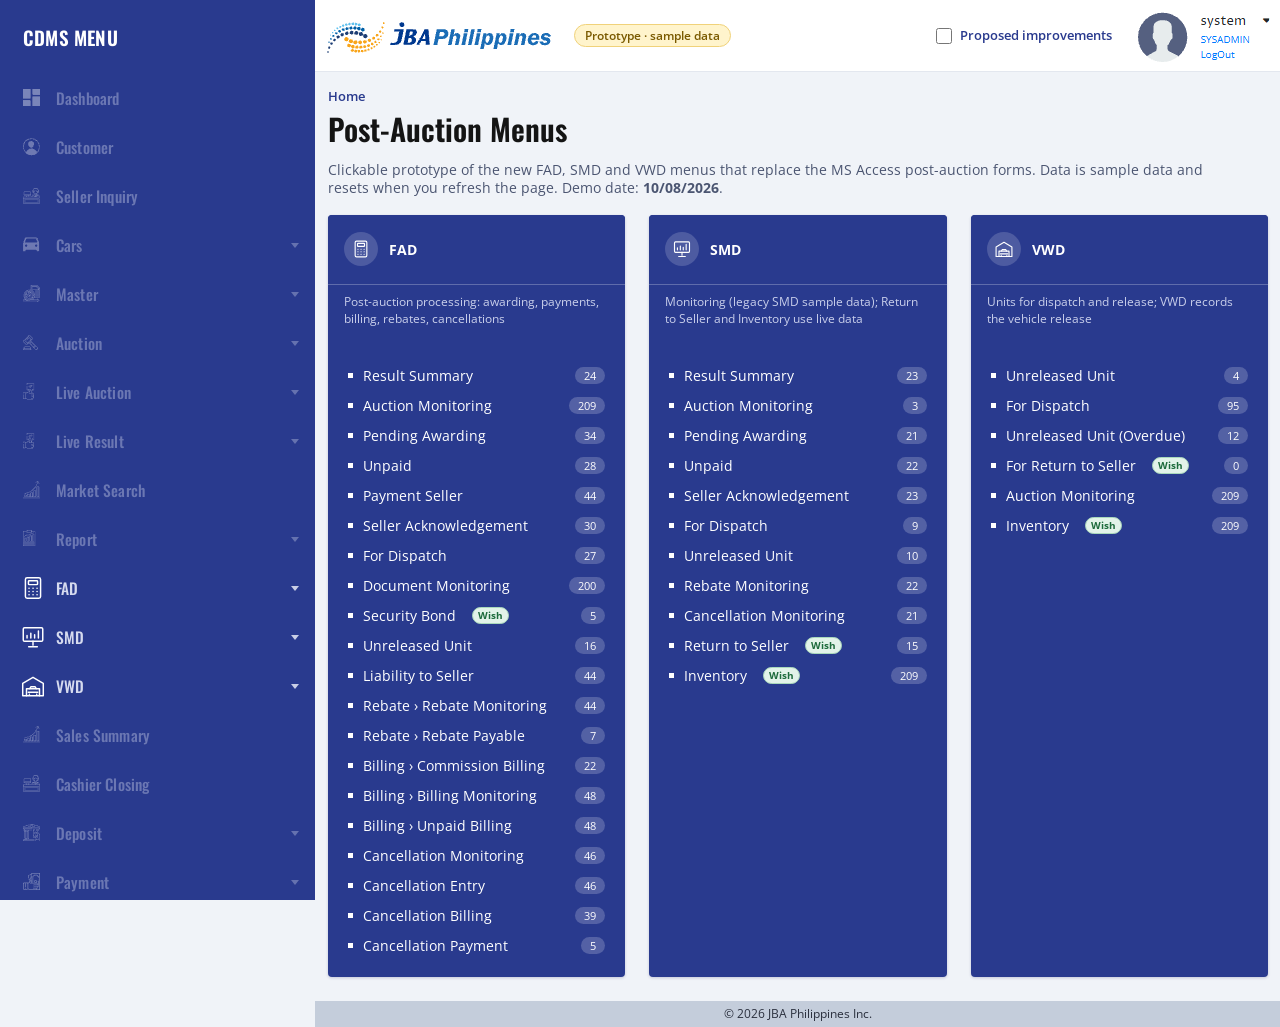
==== commit 8df9c56d: "Add a Download report button to Rebate Monitoring FAD > Rebate > Rebate Monitoring gets Download rep" ====
--- a/index.html
+++ b/index.html
@@ -8,6 +8,7 @@
   <script src="data.js" defer></script>
   <script src="data-extra.js" defer></script>
   <script src="app.js" defer></script>
+  <script src="xlsx.js" defer></script>
   <script src="reports.js" defer></script>
 </head>
 <body>
--- a/styles.css
+++ b/styles.css
@@ -286,3 +286,12 @@
 .pp-wait .cnt.late+.cnt{margin-left:0}
 .pp-wait .none{font-size:12.5px;color:#7b8299}
 @media (max-width:768px){.pp-wait{grid-template-columns:1fr}}
+/* JBAP feedback: Document Monitoring columns that do not apply to the seller */
+td.na{color:#5c6378;background:#f3f5f9;font-size:11.5px}
+/* Tabs: screens grouped under one menu entry (FAD › Billing) */
+.tabs{display:flex;gap:4px;margin-top:12px;box-shadow:inset 0 -1px 0 var(--line-2);overflow-x:auto;overflow-y:hidden;scrollbar-width:thin}
+.tab{display:flex;align-items:center;gap:7px;padding:8px 14px;border:1px solid transparent;border-bottom:0;border-radius:6px 6px 0 0;color:var(--muted);text-decoration:none;font-size:13.5px;font-weight:600;white-space:nowrap}
+.tab:hover{color:var(--navy);background:var(--zebra)}
+.tab.is-active{background:var(--card);color:var(--navy);border-color:var(--line-2);border-bottom:1px solid var(--card)}
+.tab .cnt{font-size:11px;font-weight:600;background:#e8ecf7;border-radius:9px;padding:0 7px;line-height:17px}
+.tab:focus-visible{outline:2px solid var(--navy);outline-offset:-2px}
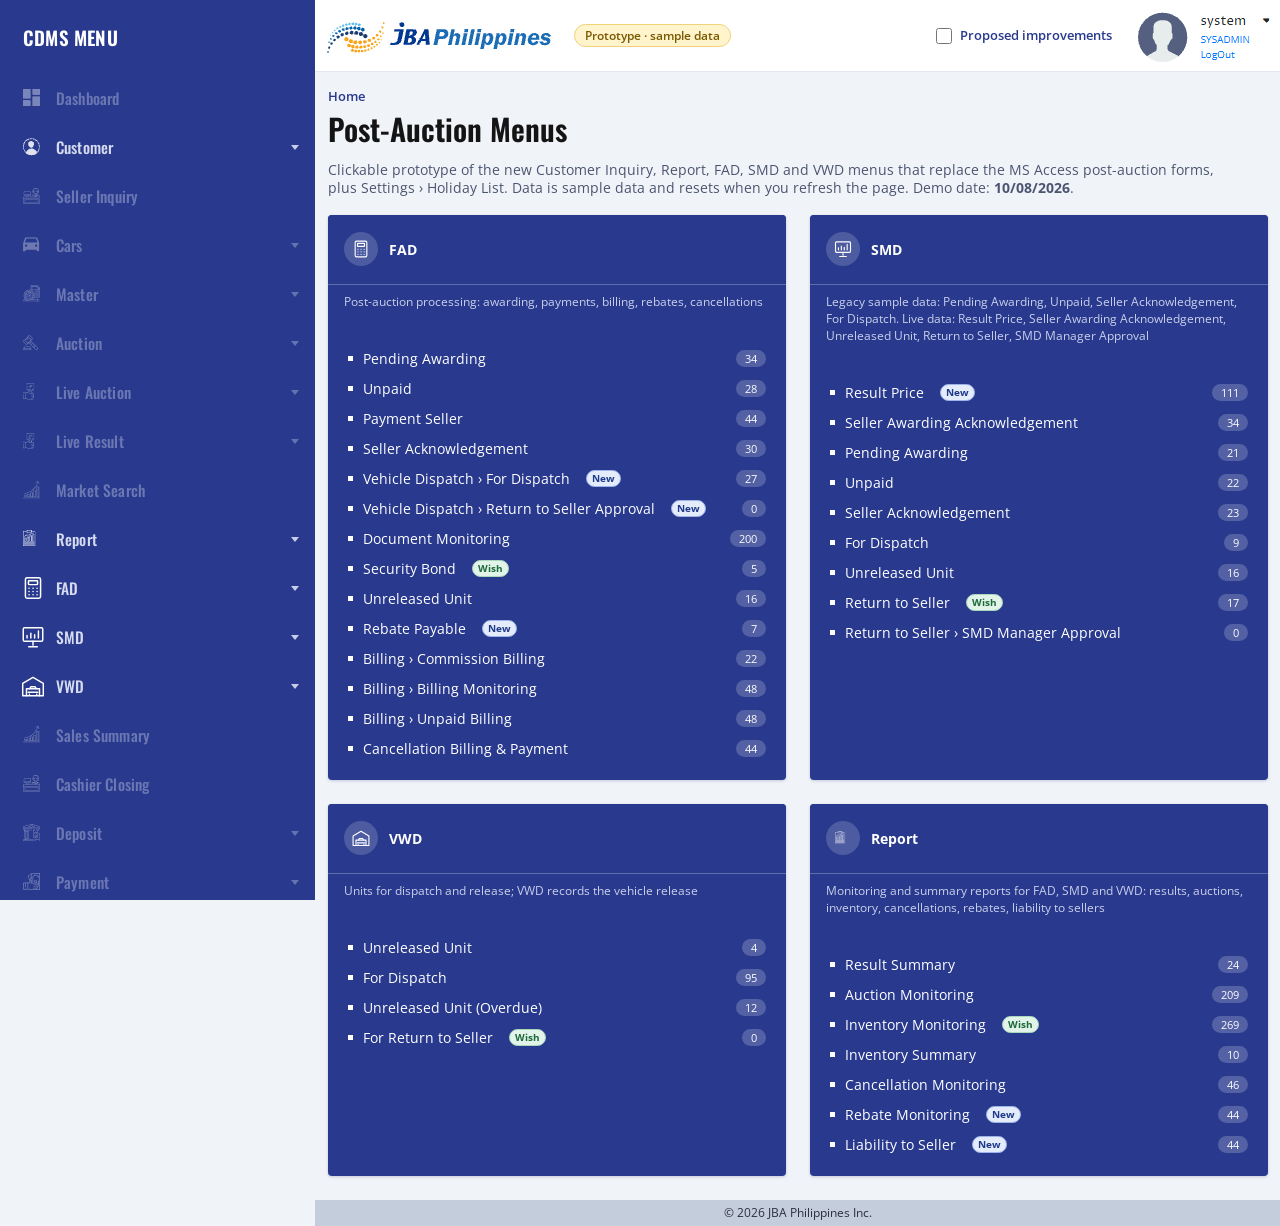
==== commit 6dd7dca8: "SMD › Result Price: rebate request and Cancel sale with Waived?; Cancellation Entry and P2 removed (" ====
--- a/index.html
+++ b/index.html
@@ -22,7 +22,7 @@
         <button type="button" class="burger" id="burger" aria-label="Open menu"><svg width="20" height="20" viewBox="0 0 24 24" fill="none" stroke="#293a8e" stroke-width="2.2" stroke-linecap="round"><path d="M4 6h16M4 12h16M4 18h16"/></svg></button>
         <img class="logo" id="home-logo" src="assets/logo.png" alt="JBA Philippines (go to Home)">
         <span class="proto-tag">Prototype · sample data</span>
-        <label class="prop-switch" title="Show LOGIQUE's proposed improvements (P2 to P6)"><input type="checkbox" id="proposed-switch">Proposed improvements</label>
+        <label class="prop-switch" title="Show LOGIQUE's proposed improvements (P3 to P6)"><input type="checkbox" id="proposed-switch">Proposed improvements</label>
         <img class="user" src="assets/user.png" alt="Signed in as system (SYSADMIN)">
       </header>
       <main class="content" id="content" tabindex="-1"></main>
--- a/styles.css
+++ b/styles.css
@@ -79,6 +79,16 @@
 .fld{display:flex;flex-direction:column;gap:5px;width:205px}
 .fld.w1{width:150px}.fld.w2{width:300px}
 .fld label,.fld .lbl{font-size:12px;font-weight:600;color:#3b4466}
+/* multi-select filter dropdown (JBAP, 19 Oct 2026): a button that opens a list of tick boxes */
+.card.filter{overflow:visible}.card.filter .card-h{border-radius:var(--radius) var(--radius) 0 0}
+.msel{position:relative}.msel>summary{list-style:none;cursor:pointer;display:flex;align-items:center}.msel>summary::-webkit-details-marker{display:none}
+.msel>summary::after{content:"";flex:none;margin-left:auto;padding:0;border:5px solid transparent;border-top-color:#3b4466;border-bottom:0}
+.msel-t{min-width:0;margin-right:8px;overflow:hidden;text-overflow:ellipsis;white-space:nowrap}
+.msel>summary:focus-visible{outline:none;border-color:var(--navy);box-shadow:0 0 0 2px rgba(41,58,142,.18)}
+.msel-p{position:absolute;z-index:20;top:100%;left:0;min-width:100%;max-height:260px;overflow:auto;background:#fff;border:1px solid var(--line-2);border-radius:4px;box-shadow:0 6px 18px rgba(23,37,101,.15);padding:6px 10px}
+.msel-f{position:sticky;bottom:-6px;margin:6px -10px -6px;padding:8px 10px;background:#fff;border-top:1px solid var(--line-2);display:flex;justify-content:flex-end;gap:8px}.msel-f .btn{height:30px}
+.fld .msel-p .chkline{height:30px;white-space:nowrap;font-size:13px;font-weight:400;color:var(--text)}
+.note.msel-hint{margin:0;padding:10px 18px 0}
 .ctl{height:34px;border:1px solid var(--line-2);border-radius:3px;background:#fff;padding:0 10px;font-size:13px;width:100%}
 .ctl:focus,.cell-in:focus,textarea.ctl:focus{outline:none;border-color:var(--navy);box-shadow:0 0 0 2px rgba(41,58,142,.18)}
 textarea.ctl{height:76px;padding:8px 10px;resize:vertical}
@@ -150,12 +160,10 @@
 .pb[disabled]{color:#a6aec2;cursor:not-allowed}
 
 /* ---------- Entry form (Cancellation Entry) ---------- */
-.row2{display:flex;gap:14px;align-items:stretch}
 .fgrid{display:grid;grid-template-columns:repeat(4,1fr);gap:14px 22px;padding:16px 18px 6px}
 .fgrid.two{grid-template-columns:1fr 1fr}
 .fgrid .fld{width:auto}
 .fgrid .full{grid-column:1/-1}.fgrid .half{grid-column:span 2}
-.fact{display:flex;justify-content:flex-end;gap:8px;padding:10px 18px 16px}
 .note{font-size:12.5px;color:var(--faint);padding:0 18px 14px}
 .chkline{display:flex;align-items:center;gap:9px;height:34px;font-size:13px}
 
@@ -163,6 +171,8 @@
 .home h1{margin:6px 0 4px}
 .home .lead{color:var(--muted);font-size:13.5px;max-width:900px}
 .hgrid{display:grid;grid-template-columns:repeat(3,minmax(0,1fr));gap:24px;margin-top:18px}
+@media (min-width:1101px) and (max-width:1399px){.hgrid{grid-template-columns:repeat(2,minmax(0,1fr))}}
+@media (min-width:1400px){.hgrid{grid-template-columns:repeat(4,minmax(0,1fr))}}
 .hcard{background:var(--navy);color:#fff;border-radius:var(--radius);box-shadow:0 1px 3px rgba(23,37,101,.2);overflow:hidden}
 .hcard .card-h{border-bottom:1px solid rgba(255,255,255,.25);min-height:70px}
 .hcard ul{list-style:none;margin:0;padding:10px 16px 16px}
@@ -198,17 +208,16 @@
   body.nav-open .side{transform:none}
   .burger{display:inline-flex}
   .hgrid{grid-template-columns:1fr 1fr}
-  .row2{flex-direction:column}
-  .row2>.card{width:auto!important}
   .fgrid{grid-template-columns:1fr 1fr}
 }
 @media (max-width:768px){
   .hgrid{grid-template-columns:1fr}
-  .fld,.fld.w2{width:100%}
+  .fld,.fld.w1,.fld.w2{width:100%}
   .fgrid{grid-template-columns:1fr}
   .acts{display:none}
-  .top .user{height:48px}
+  .top{gap:8px}.top .logo{height:30px}.top .user{height:48px}   /* phone width: the top bar fits 375px (burger, logo, Prototype tag, switch) */
 }
+@media (max-width:480px){.top .user{display:none}}   /* the signed-in picture gives way on a phone; the Prototype disclaimer stays */
 
 /* ---------- Reports (layouts of the MS Access samples) ---------- */
 .rpt{background:#fff;color:#111;font-size:12px;line-height:1.45;padding:16mm 14mm;margin:0 auto 16px;border:1px solid var(--line);max-width:1040px}
@@ -266,6 +275,7 @@
 .ptag{display:inline-block;margin-left:6px;padding:0 7px;border-radius:9px;font-family:var(--font-ui);font-size:10.5px;font-weight:700;letter-spacing:0;line-height:17px;vertical-align:middle;white-space:nowrap;background:#fff4cc;color:#7a5a00;border:1px solid #f0d27a}
 .ptag.wish{background:#e2f3e9;color:#1d6b3c;border-color:#a9d8bb}
 .ptag.mini{font-size:9.5px;line-height:15px;padding:0 5px}
+.ptag.new{background:#e4ebfb;color:#1e3a8a;border-color:#9db4ea}
 @media (max-width:768px){.prop-switch{font-size:0;gap:0}}
 @media print{.ptag{display:none}}
 .sr-only{position:absolute;width:1px;height:1px;padding:0;margin:-1px;overflow:hidden;clip:rect(0,0,0,0);white-space:nowrap;border:0}
@@ -295,3 +305,31 @@
 .tab.is-active{background:var(--card);color:var(--navy);border-color:var(--line-2);border-bottom:1px solid var(--card)}
 .tab .cnt{font-size:11px;font-weight:600;background:#e8ecf7;border-radius:9px;padding:0 7px;line-height:17px}
 .tab:focus-visible{outline:2px solid var(--navy);outline-offset:-2px}
+/* Customer Inquiry and the customer page (16 Oct 2026) */
+button.mis{width:100%;background:none;border:0;text-align:left}
+.mis.is-disabled{opacity:.45;cursor:not-allowed}
+.mis.is-disabled:hover{background:none;color:#bcc3e2}
+a.blink{color:var(--navy);font-weight:600;text-decoration:none}
+a.blink:hover{text-decoration:underline}
+.tab.is-disabled{opacity:.5;cursor:not-allowed}
+.tab.is-disabled:hover{background:none;color:var(--muted)}
+.tab .cnt.warn{background:#fde9c4;color:#7a4a00}
+th span.hb{cursor:default}
+th span.hb:hover{background:none}
+.cust-h{font-size:15px;color:var(--navy);font-weight:700;margin:16px 0 0;letter-spacing:.2px}
+.cust-sub{font-size:12.5px;color:var(--faint);margin:2px 0 0}
+.kpis{display:grid;grid-template-columns:repeat(5,minmax(0,1fr));gap:14px;margin-top:12px}
+.kpi{background:var(--card);border-radius:var(--radius);box-shadow:0 1px 3px rgba(23,37,101,.13);border-top:3px solid var(--navy);padding:12px 16px;min-width:0}
+.kpi .k{font-size:12.5px;color:var(--faint)}
+.kpi .v{font-family:var(--font-head);font-size:26px;font-weight:600;color:var(--navy);margin:4px 0 2px;overflow:hidden;text-overflow:ellipsis;white-space:nowrap}
+.kpi .s{font-size:12px;color:var(--muted)}
+.tabs.in-card{margin:10px 16px 0}
+@media (max-width:1100px){.kpis{grid-template-columns:repeat(3,minmax(0,1fr))}}
+@media (max-width:768px){.kpis{grid-template-columns:repeat(2,minmax(0,1fr))}}
+
+/* Typed dates (JBAP feedback 16 Oct 2026, #4) */
+.dti{position:relative;display:flex;align-items:center}
+.dti .dt{padding-right:26px}
+.dtp{position:absolute;right:3px;top:50%;transform:translateY(-50%);border:0;background:none;color:var(--faint);padding:2px;display:flex}
+.dtp:hover{color:var(--navy)}
+#dt-picker{position:fixed;width:1px;height:1px;opacity:0;pointer-events:none;border:0;padding:0;margin:0}
